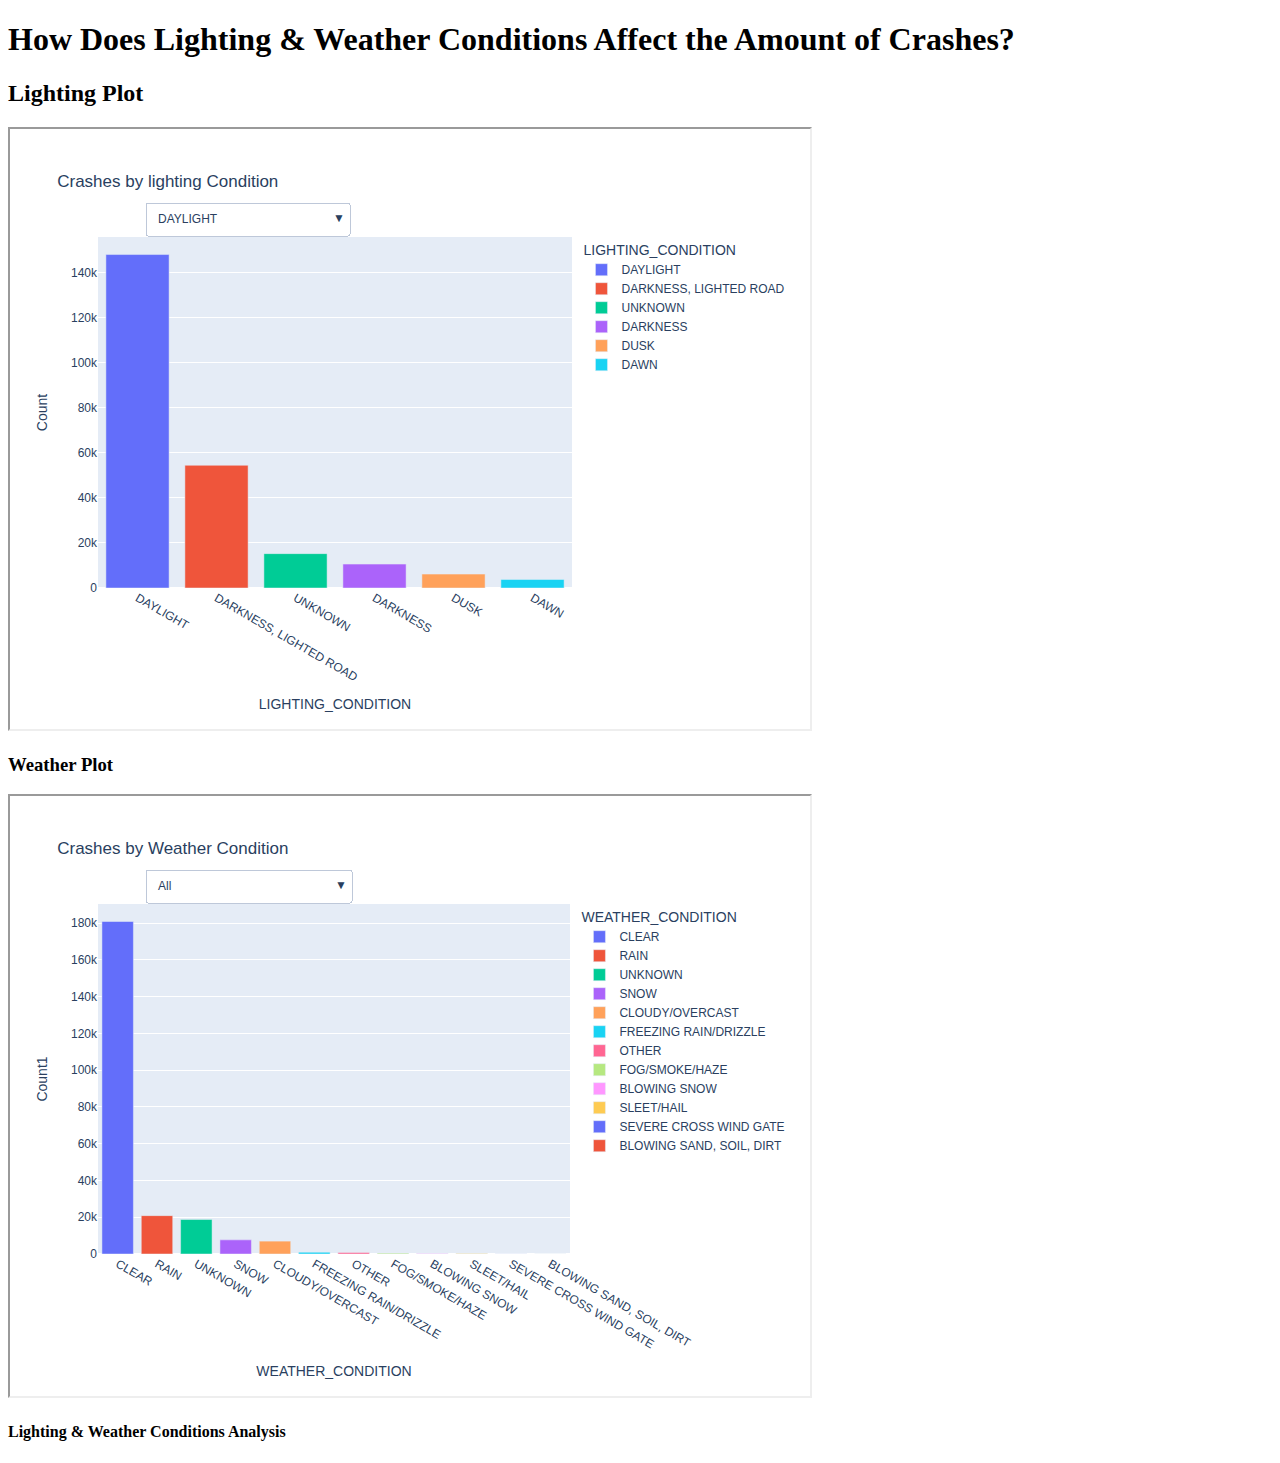
==== conditionIndex.html @ 1060b821 "adding html files and updated CrashTypes.py" ====
<!DOCTYPE html>
<html lang="en">
<head>
    <meta charset="UTF-8">
    <meta name="viewport" content="width=device-width, initial-scale=1.0">
    <title>DATA VISUAL</title>
    
</head>
<body>

    <h1>How Does Lighting & Weather Conditions Affect the Amount of Crashes?</h1>

    <h2>Lighting Plot</h2>
    <iframe src="lighting.html" width="800" height="600"></iframe>

    <h3>Weather Plot</h3>
    <iframe src="weather.html" width="800" height="600"></iframe>

    <h4>Lighting & Weather Conditions Analysis</h3>

</body>
</html>
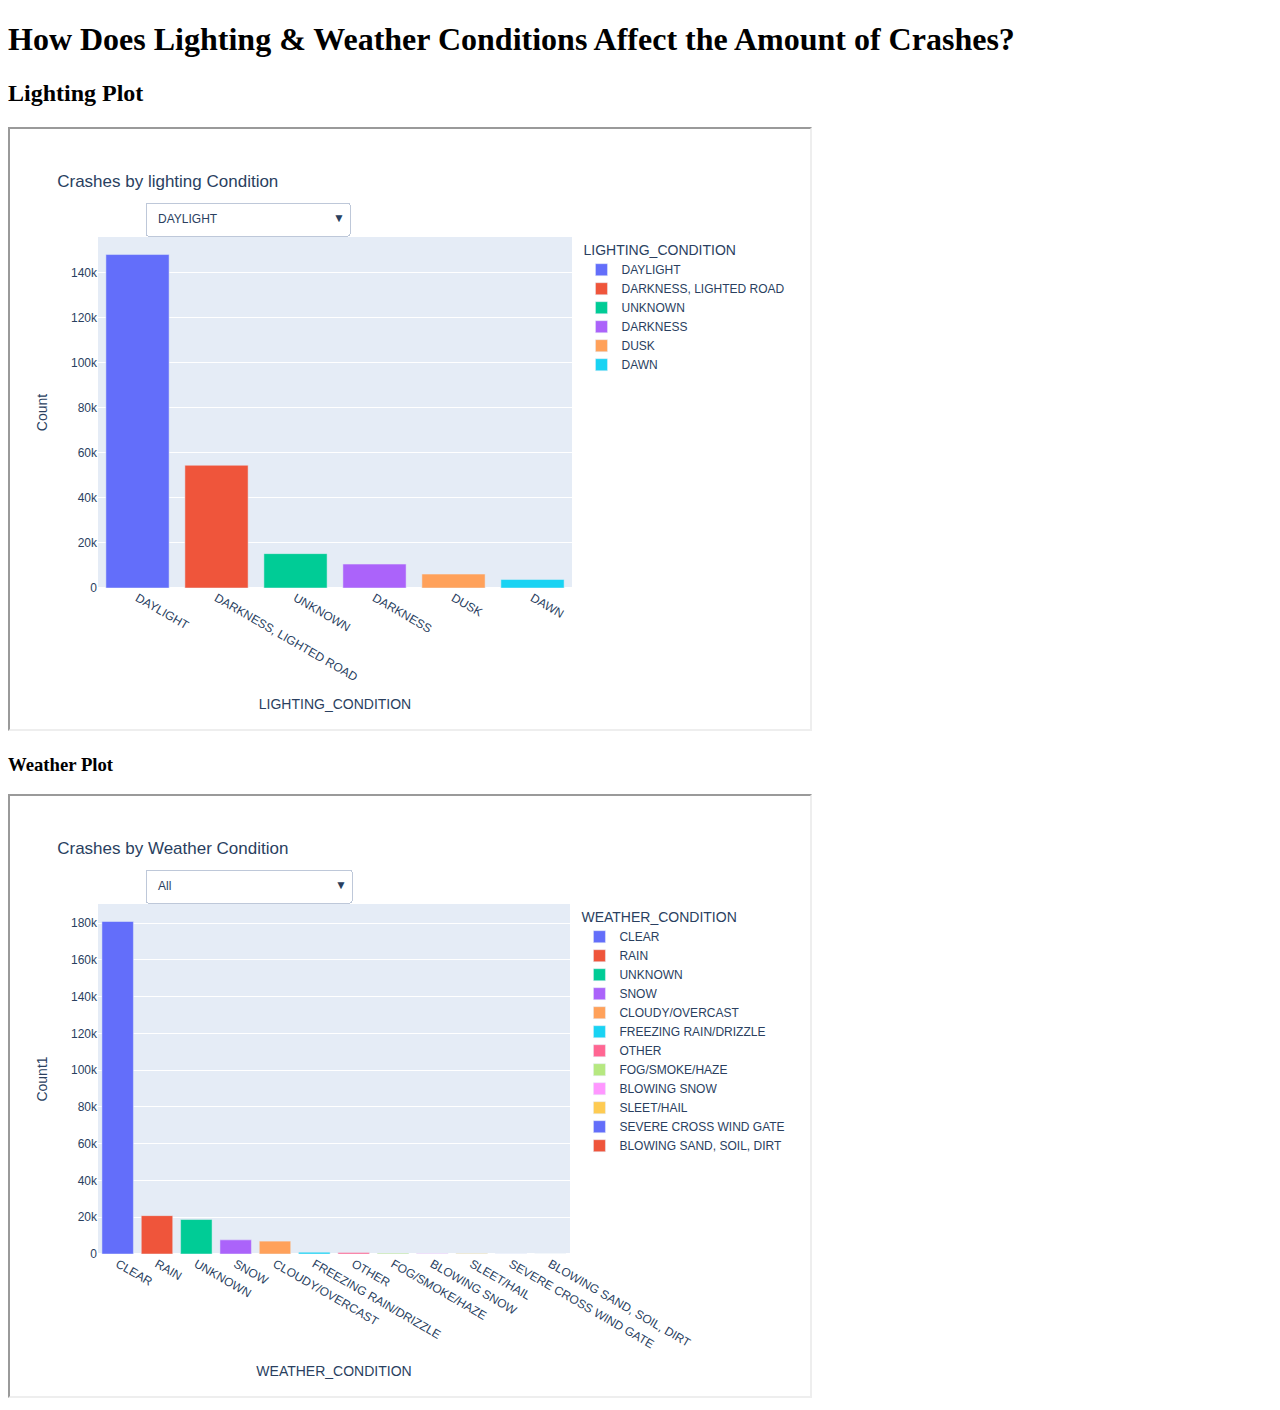
==== commit 28ed7337: "removed not used header" ====
--- a/conditionIndex.html
+++ b/conditionIndex.html
@@ -16,7 +16,7 @@
     <h3>Weather Plot</h3>
     <iframe src="weather.html" width="800" height="600"></iframe>
 
-    <h4>Lighting & Weather Conditions Analysis</h3>
+    
 
 </body>
 </html>